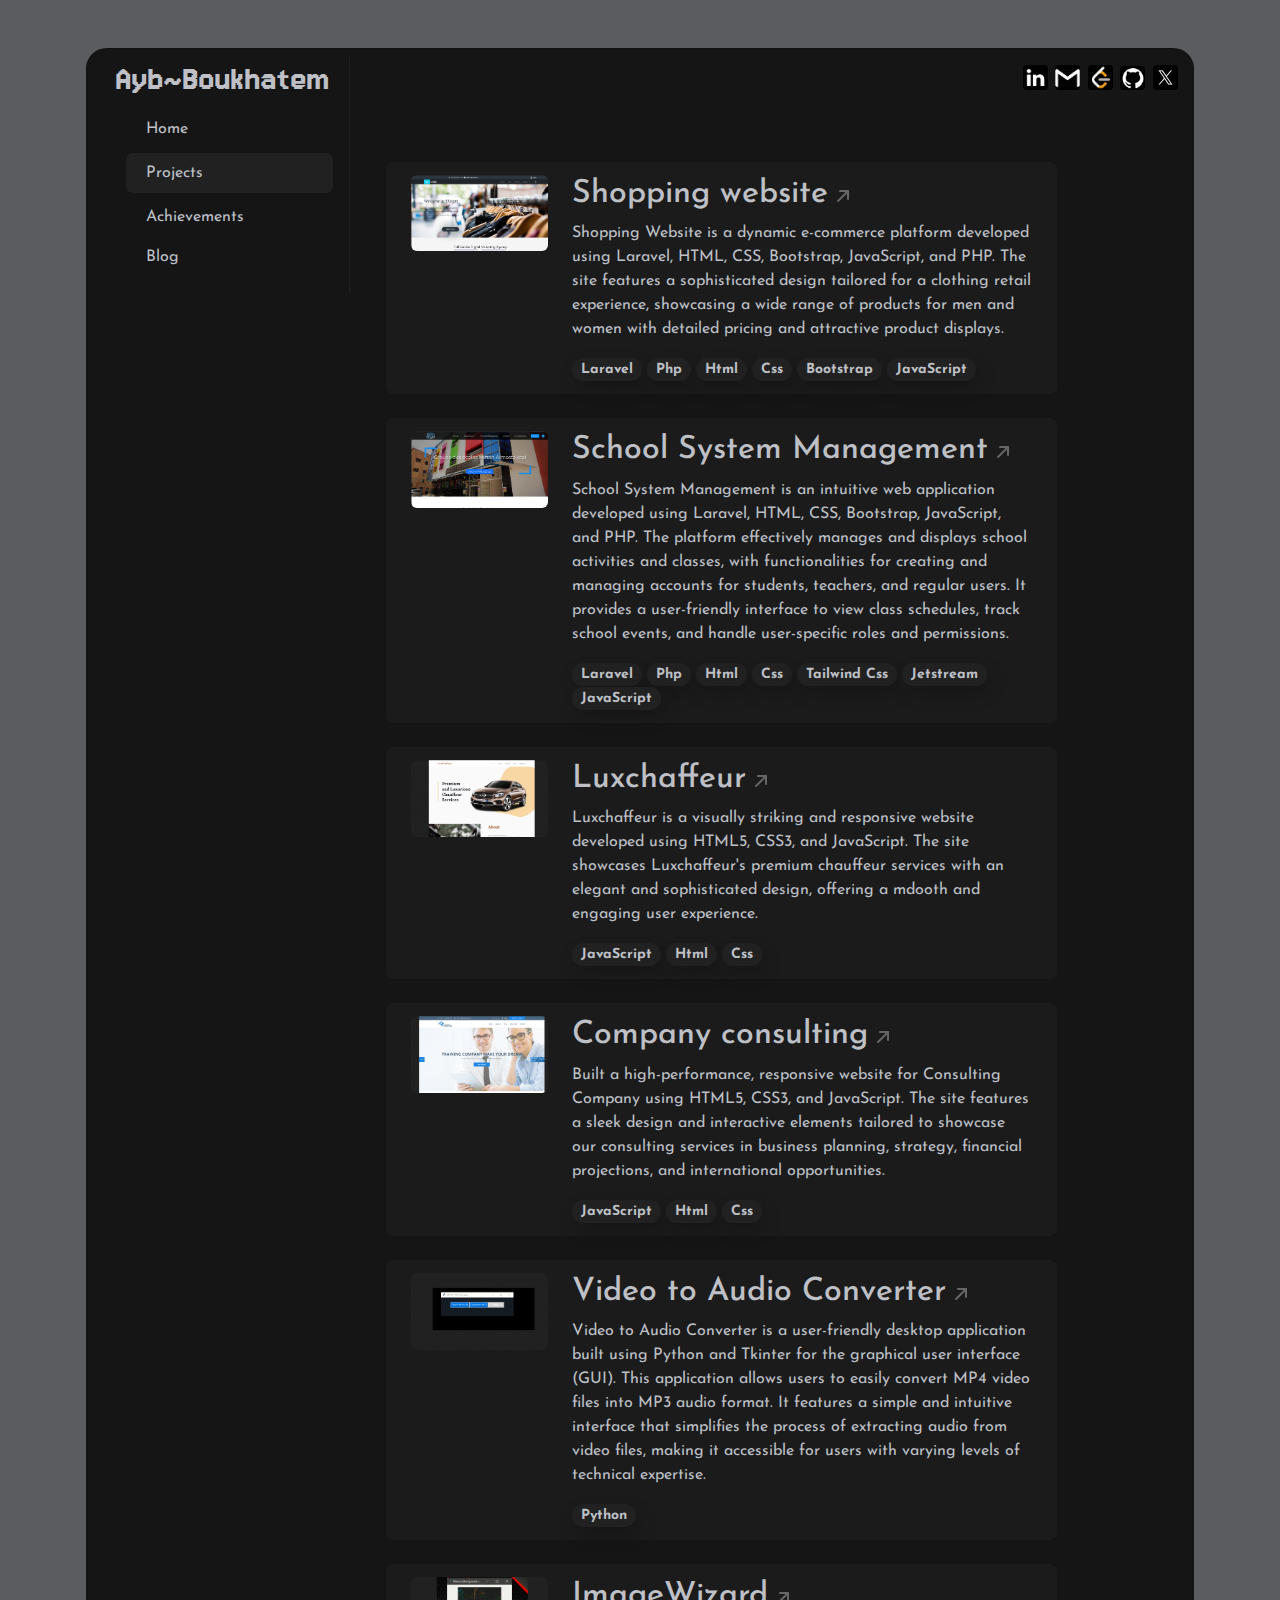
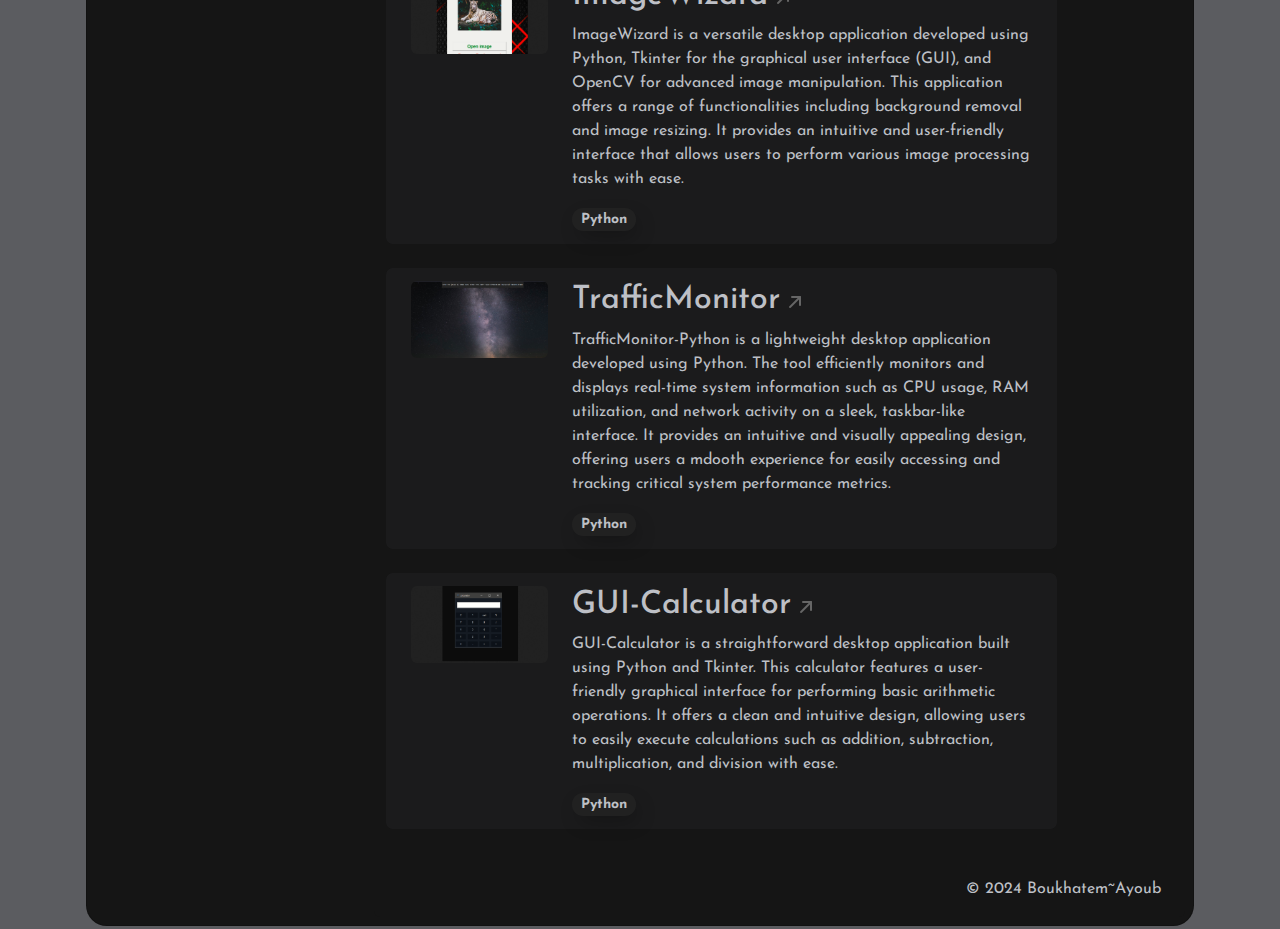
==== pages/projects.html @ d72f3142 "Add files via upload" ====
<!DOCTYPE html>
<html lang="en">

<head>
    <meta charset="UTF-8">
    <meta name="viewport" content="width=device-width, initial-scale=1.0">

    <!-- Title of the website -->
    <title>Boukhatem Ayoub ~ Full Stack Developer </title>

    <!-- CSS styles -->
    <link rel="stylesheet" href="../css/style.css">
    <link rel="stylesheet" href="../css/projects.css">

    <!-- Bootstrap links -->
    <link href="https://cdn.jsdelivr.net/npm/bootstrap@5.3.3/dist/css/bootstrap.min.css" rel="stylesheet"
        integrity="sha384-QWTKZyjpPEjISv5WaRU9OFeRpok6YctnYmDr5pNlyT2bRjXh0JMhjY6hW+ALEwIH" crossorigin="anonymous">

    <!-- Logo of the website -->
    <link rel="shortcut icon" href="../images/logo3.png" type="image/x-icon">
</head>

<body>
    <!-- HTML structure -->
    <section class="container position-relative mt-5">

        <div class="card mainCard p-2 ">
            <div class="row ">
                <div class="col-md-3 mb-3 mb-md-0">
                    <!-- Start navigation area -->
                    <div class="card m-0 firstCard">
                        <div class="card-header text-center p-0 border-0 bg-transparent">
                            <h1 class="card-title">Ayb~Boukhatem</h1>
                        </div>
                        <div class="card-body pt-0">
                            <ul class="navbar-nav pl-5">
                                <li class="nav-item">
                                    <a class="nav-link" href="../index.html">Home</a>
                                </li>
                                <li class="nav-item active my-1">
                                    <a class="nav-link " href="#">Projects</a>
                                </li>

                                <li class="nav-item">
                                    <a class="nav-link" href="./achievement .html">Achievements</a>
                                </li>
                                <li class="nav-item">
                                    <a class="nav-link" href="./blog.html">Blog</a>
                                </li>
                            </ul>
                        </div>
                    </div>
                    <!-- End navigation area -->
                </div>
                <div class="col-md-9">
                    <div class="card h-100 p-2 notbordred">
                        <div class="card-header bg-transparent text-end border-0 position-relative p-0">
                            <!-- start contact area  -->
                            <div class="wrapper">
                                <a href="https://ma.linkedin.com/in/ayoub-boukhatem-23423b239" class="span-tooltip"
                                    target="_blank">
                                    <img class="AllImg" src="../images/icons/linkedin.jpeg" alt="linkedin">
                                    <span>LinkedIn</span>
                                </a>

                                <a href="mailto:ayb.boukhatem@gmail.com" class="span-tooltip" target="_blank">
                                    <img class="AllImg" src="../images/icons/gmail.jpeg" alt="Gmail">
                                    <span>Gmail</span>
                                </a>

                                <a href="https://leetcode.com/u/boukhatemAyoub" class="span-tooltip" target="_blank">
                                    <img class="AllImg " src="../images/icons/LeetCode.jpeg" alt="linkedin">
                                    <span>LeetCode</span>
                                </a>

                                <a href="https://github.com/BoukhaAyo" class="span-tooltip " target="_blank">
                                    <img class="AllImg" src="../images/icons/2.png" alt="github">
                                    <span>Github</span>
                                </a>

                                <a href="https://twitter.com/@AybBoukhat42750" class="span-tooltip" target="_blank">
                                    <img class="AllImg" src="../images/icons/X.jpeg" alt="linkedin">
                                    <span>Twitter </span>
                                </a>

                            </div>
                            <!-- End the contact area   -->
                        </div>
                        <!-- my projects -->
                        <div class="card-body mt-4">
                            <!-- todo Project 1 -->
                            <div class="row mt-4 projects">
                                <div class="col-md-3">
                                    <img src="../images/projects/project1/home1.png" class="d-block w-100 rounded"
                                        alt="...">
                                </div>
                                <div class="col-md-9">
                                    <h2>
                                        <a href="https://github.com/BoukhaAyo/My-Project-Overview" target="_blank"
                                            class="text-decoration-none project-link">Shopping website
                                            <img class="arrow-up-right" src="../images/icons/arrow-right.png"
                                                alt="links image"></a>
                                    </h2>
                                    <p>Shopping Website is a dynamic e-commerce platform developed using Laravel, HTML,
                                        CSS, Bootstrap, JavaScript, and PHP. The site features a sophisticated design
                                        tailored for a clothing retail experience, showcasing a wide range of products
                                        for men and women with detailed pricing and attractive product displays.</p>
                                    <div class="lang_programation">
                                        <button type="button" class="lang_prog">Laravel</button>
                                        <button type="button" class="lang_prog">Php</button>
                                        <button type="button" class="lang_prog">Html</button>
                                        <button type="button" class="lang_prog">Css</button>
                                        <button type="button" class="lang_prog">Bootstrap</button>
                                        <button type="button" class="lang_prog">JavaScript</button>
                                    </div>
                                </div>
                            </div>
                            <!-- todo Project 2 -->
                            <div class="row mt-4 projects">
                                <div class="col-md-3">
                                    <img src="../images/projects/project2/homeP2.png" class="d-block w-100 rounded"
                                        alt="...">
                                </div>
                                <div class="col-md-9">
                                    <h2>
                                        <a href="https://github.com/BoukhaAyo/My-Project-Overview" target="_blank"
                                            class="text-decoration-none project-link">School System Management
                                            <img class="arrow-up-right" src="../images/icons/arrow-right.png"
                                                alt="links image"></a>
                                    </h2>
                                    <p>School System Management is an intuitive web application developed using Laravel,
                                        HTML, CSS, Bootstrap, JavaScript, and PHP. The platform effectively manages and
                                        displays school activities and classes, with functionalities for creating and
                                        managing accounts for students, teachers, and regular users. It provides a
                                        user-friendly interface to view class schedules, track school events, and handle
                                        user-specific roles and permissions.</p>
                                    <div class="lang_programation">
                                        <button type="button" class="lang_prog">Laravel</button>
                                        <button type="button" class="lang_prog">Php</button>
                                        <button type="button" class="lang_prog">Html</button>
                                        <button type="button" class="lang_prog">Css</button>
                                        <button type="button" class="lang_prog">Tailwind Css</button>
                                        <button type="button" class="lang_prog">Jetstream</button>
                                        <button type="button" class="lang_prog">JavaScript</button>
                                    </div>
                                </div>
                            </div>
                            <!-- todo Project 3 -->
                            <div class="row mt-4 projects">
                                <div class="col-md-3">
                                    <img src="../images/projects/project7/lux.png" class="d-block w-100 rounded"
                                        alt="...">
                                </div>
                                <div class="col-md-9">
                                    <h2>
                                        <a href="https://github.com/BoukhaAyo/Luxchaffeur" target="_blank"
                                            class="text-decoration-none project-link">Luxchaffeur
                                            <img class="arrow-up-right" src="../images/icons/arrow-right.png"
                                                alt="links image"></a>
                                    </h2>
                                    <p>Luxchaffeur is a visually striking and responsive website developed using HTML5,
                                        CSS3, and JavaScript. The site showcases Luxchaffeur's premium chauffeur
                                        services with an elegant and sophisticated design, offering a mdooth and
                                        engaging user experience.</p>
                                    <div class="lang_programation">
                                        <button type="button" class="lang_prog">JavaScript</button>
                                        <button type="button" class="lang_prog">Html</button>
                                        <button type="button" class="lang_prog">Css</button>
                                    </div>
                                </div>
                            </div>
                            <!-- todo Project 4 -->
                            <div class="row mt-4 projects">
                                <div class="col-md-3">
                                    <img src="../images/projects/project8/homep8.png" class="d-block w-100 rounded"
                                        alt="...">
                                </div>
                                <div class="col-md-9">
                                    <h2>
                                        <a href="https://github.com/BoukhaAyo/CONSULTING_COMPANY" target="_blank"
                                            class="text-decoration-none project-link">Company consulting
                                            <img class="arrow-up-right" src="../images/icons/arrow-right.png"
                                                alt="links image"></a>
                                    </h2>
                                    <p>Built a high-performance, responsive website for Consulting Company using HTML5,
                                        CSS3, and JavaScript. The site features a sleek design and interactive elements
                                        tailored to showcase our consulting services in business planning, strategy,
                                        financial projections, and international opportunities.</p>
                                    <div class="lang_programation">
                                        <button type="button" class="lang_prog">JavaScript</button>
                                        <button type="button" class="lang_prog">Html</button>
                                        <button type="button" class="lang_prog">Css</button>
                                    </div>
                                </div>
                            </div>
                            <!-- todo Project 5 -->
                            <div class="row mt-4 projects">
                                <div class="col-md-3">
                                    <img src="../images/projects/project3/mp4App.PNG" class="d-block w-100 rounded"
                                        alt="...">
                                </div>
                                <div class="col-md-9">
                                    <h2>
                                        <a href="https://github.com/BoukhaAyo/Convert-Mp4-to-Mp3" target="_blank"
                                            class="text-decoration-none project-link">Video to Audio Converter
                                            <img class="arrow-up-right" src="../images/icons/arrow-right.png"
                                                alt="links image"></a>
                                    </h2>
                                    <p>Video to Audio Converter is a user-friendly desktop application built using
                                        Python and Tkinter for the graphical user interface (GUI). This application
                                        allows users to easily convert MP4 video files into MP3 audio format. It
                                        features a simple and intuitive interface that simplifies the process of
                                        extracting audio from video files, making it accessible for users with varying
                                        levels of technical expertise.</p>
                                    <div class="lang_programation">
                                        <button type="button" class="lang_prog">Python</button>
                                    </div>
                                </div>
                            </div>
                            <!-- todo Project 6 -->
                            <div class="row mt-4 projects">
                                <div class="col-md-3">
                                    <img src="../images/projects/project4/imgBackRemove.png"
                                        class="d-block w-100 rounded" alt="...">
                                </div>
                                <div class="col-md-9">
                                    <h2>
                                        <a href="https://github.com/BoukhaAyo/Deal_With_Image" target="_blank"
                                            class="text-decoration-none project-link">ImageWizard
                                            <img class="arrow-up-right" src="../images/icons/arrow-right.png"
                                                alt="links image"></a>
                                    </h2>
                                    <p>ImageWizard is a versatile desktop application developed using Python, Tkinter
                                        for the graphical user interface (GUI), and OpenCV for advanced image
                                        manipulation. This application offers a range of functionalities including
                                        background removal and image resizing. It provides an intuitive and
                                        user-friendly interface that allows users to perform various image processing
                                        tasks with ease.</p>
                                    <div class="lang_programation">
                                        <button type="button" class="lang_prog">Python</button>
                                    </div>
                                </div>
                            </div>
                            <!-- todo Project 7 -->
                            <div class="row mt-4 projects">
                                <div class="col-md-3">
                                    <img src="../images/projects/project5/trafficMonitor.png"
                                        class="d-block w-100 rounded" alt="...">
                                </div>
                                <div class="col-md-9">
                                    <h2>
                                        <a href="https://github.com/BoukhaAyo/Deal_With_Image" target="_blank"
                                            class="text-decoration-none project-link">TrafficMonitor
                                            <img class="arrow-up-right" src="../images/icons/arrow-right.png"
                                                alt="links image"></a>
                                    </h2>
                                    <p>TrafficMonitor-Python is a lightweight desktop application developed using
                                        Python. The tool efficiently monitors and displays real-time system information
                                        such as CPU usage, RAM utilization, and network activity on a sleek,
                                        taskbar-like interface. It provides an intuitive and visually appealing design,
                                        offering users a mdooth experience for easily accessing and tracking critical
                                        system performance metrics.</p>
                                    <div class="lang_programation">
                                        <button type="button" class="lang_prog">Python</button>
                                    </div>
                                </div>
                            </div>
                            <!-- Project 8 -->
                            <div class="row mt-4 projects">
                                <div class="col-md-3">
                                    <img src="../images/projects/project6/calculator.png" class="d-block w-100 rounded"
                                        alt="...">
                                </div>
                                <div class="col-md-9">
                                    <h2>
                                        <a href="https://github.com/BoukhaAyo/Deal_With_Image" target="_blank"
                                            class="text-decoration-none project-link">GUI-Calculator
                                            <img class="arrow-up-right" src="../images/icons/arrow-right.png"
                                                alt="links image"></a>
                                    </h2>
                                    <p>GUI-Calculator is a straightforward desktop application built using Python and
                                        Tkinter. This calculator features a user-friendly graphical interface for
                                        performing basic arithmetic operations. It offers a clean and intuitive design,
                                        allowing users to easily execute calculations such as addition, subtraction,
                                        multiplication, and division with ease.</p>
                                    <div class="lang_programation">
                                        <button type="button" class="lang_prog">Python</button>
                                    </div>
                                </div>
                            </div>

                        </div>
                        <div class="card-footer text-end mt-4 border-0 bg-transparent">
                            © 2024 Boukhatem~Ayoub
                        </div>
                    </div>

                </div>
            </div>
        </div>
    </section>


    <script src="https://cdn.jsdelivr.net/npm/bootstrap@5.3.3/dist/js/bootstrap.bundle.min.js"
        integrity="sha384-YvpcrYf0tY3lHB60NNkmXc5s9fDVZLESaAA55NDzOxhy9GkcIdslK1eN7N6jIeHz" crossorigin="anonymous">
        </script>
    <script src="./js/main.js"></script>
</body>

</html>
---- css/style.css ----
@import url("https://fonts.googleapis.com/css2?family=Mr+Bedfort&display=swap");
@import url('https://fonts.googleapis.com/css2?family=Josefin+Sans:ital,wght@0,100..700;1,100..700&display=swap');

@import url('https://fonts.googleapis.com/css2?family=Jersey+15&display=swap');

:root {
  --bg-color: #5b5c60;
}

* {
  padding: 0;
  margin: 0;
  box-sizing: border-box;
  font-family: "Josefin Sans";
  color: #bec0c6 !important;
}

body {
  background-color: var(--bg-color) !important;
}

.navbar-nav .active {
  background-color: #212121;
  padding: 0px 20px;
  border-radius: 7px;
  overflow: visible !important;
}

.roundedImg {
  border-radius: 5px;
}

.githubImg {
  width: 30px;
}

.AllImg {
  width: 25px;
  border-radius: 4px;
}

.firstCard {
  border-style: solid !important;
  border-width: 0 1px 0 0 !important;
  border-color: #212121 !important;
  border-radius: 0 !important;
}

.card {
  background-color: #151515 !important;
}

.notbordred {
  border: none !important;

}

.card-body h3 {
  text-align: center;
  padding-bottom: 8px;
}

.logo {
  width: 40px;
}

.navbar-nav {
  padding: 0 0 0 15px !important;
}

.card-text {
  font-weight: 400;
  font-size: 20px;
}

.firstCard .nav-item {
  transition: 0.3s linear;
  padding: 0px 20px !important;
}

.firstCard .nav-item:hover {
  background-color: #212121;
  padding: 0px 20px;
  border-radius: 7px;
  overflow: visible !important;
}

.imgWidth {
  width: 23px;
}

.wrapper {
  font-family: monospace;
}

.wrapper a {
  display: inline-flex;
  width: 23px;
  justify-content: center;
  align-items: center;
  position: relative;
}

.span-tooltip>img {
  display: flex;
  justify-content: center;
  align-items: center;
}

.span-tooltip>span {
  position: absolute;
  width: fit-content;
  font-size: small;
  font-weight: 600;
  background-color: inherit;
  padding: 3px 10px;
  border-radius: 4px;
  bottom: 100%;
  visibility: hidden;
  opacity: 0;
  transition: all 0.2s ease;
}

.span-tooltip>img:hover+span {
  visibility: visible;
  opacity: 1;
  bottom: calc(100% + 6px);
}

.githubW {
  width: 71% !important;
}

.wrapper a span {
  background-color: #222;
}

/* Main cards */
.mainCard {
  margin: 4px !important;
  border-radius: 1.3rem !important;
  background-color: #151515 !important;
}

/* ! Start animating welcome word */

.welcome {
  font-style: oblique;
  letter-spacing: 8px;
}

svg {
  font-family: "Montserrat", sans-serif;
  width: 100%;
  height: 100%;
}

svg text {
  animation: stroke 4s 1;
  stroke-width: 2;
  stroke: #5B5C60;
  fill: #151515;
  font-size: 153px;
}

@keyframes stroke {
  0% {
    fill: rgba(91, 92, 96, 0);
    stroke: rgba(91, 92, 96, 1);
    stroke-dashoffset: 25%;
    stroke-dasharray: 0 50%;
    stroke-width: 2;
  }

  70% {
    fill: rgba(91, 92, 96, 0);
    stroke: rgba(91, 92, 96, 1);
  }

  80% {
    fill: rgba(91, 92, 96, 0);
    stroke: rgba(91, 92, 96, 1);
    stroke-width: 3;
  }

  100% {
    fill: rgba(91, 92, 96, 1);
    stroke: rgba(91, 92, 96, 0);
    stroke-dashoffset: -25%;
    stroke-dasharray: 50% 0;
    stroke-width: 0;
  }
}

/* ! end the animation code */

.card-title {
  font-family: "Jersey 15", sans-serif;
  font-size: 37px;
}
---- css/projects.css ----
/* start design the cards content the images ... of the projects */
:root {
	--main-back-color: #7f828c12;
}

.projects {
	background: #5b5c601a;
	width: 88%;
	border-radius: 7px;
	padding: 13px;
}

/* start design programming lang btn */
.lang_prog {
	padding: 1px 9px;
	border: unset;
	border-radius: 11px;
	color: #e8e8e8;
	z-index: 1;
	background: #212121;
	position: relative;
	font-weight: 1000;
	font-size: 14px;
	-webkit-box-shadow: 4px 8px 19px -3px rgba(0, 0, 0, 0.27);
	box-shadow: 4px 8px 19px -3px rgba(0, 0, 0, 0.27);
	transition: all 250ms;
	overflow: hidden;
}

.lang_prog::before {
	content: "";
	position: absolute;
	top: 0;
	left: 0;
	height: 100%;
	width: 0;
	background-color: #e8e8e8;
	z-index: -1;
	-webkit-box-shadow: 4px 8px 19px -3px rgba(0, 0, 0, 0.27);
	box-shadow: 4px 8px 19px -3px rgba(0, 0, 0, 0.27);
	transition: all 0.4s;
}

.lang_prog:hover {
	color: #5b5c60 !important;
}

.lang_prog:hover::before {
	width: 100%;
}

/* End the btn animation */

/* start animate the link and title inside the box of projects */

.project-link {
	position: relative;
}

.project-link::after {
	content: "";
	position: absolute;
	left: 0;
	bottom: -1px;
	height: 2px;
	background-color: #5b5c60;
	transition: width 0.3s;
}

.project-link:hover::after {
	width: 100%;
}

.arrow-up-right {
	vertical-align: middle;
	margin-left: -7px;
	transition: transform 0.3s;
}

.project-link:hover .arrow-up-right {
	transform: translateX(5px) rotate(45deg);
}

/*  End the animation*/
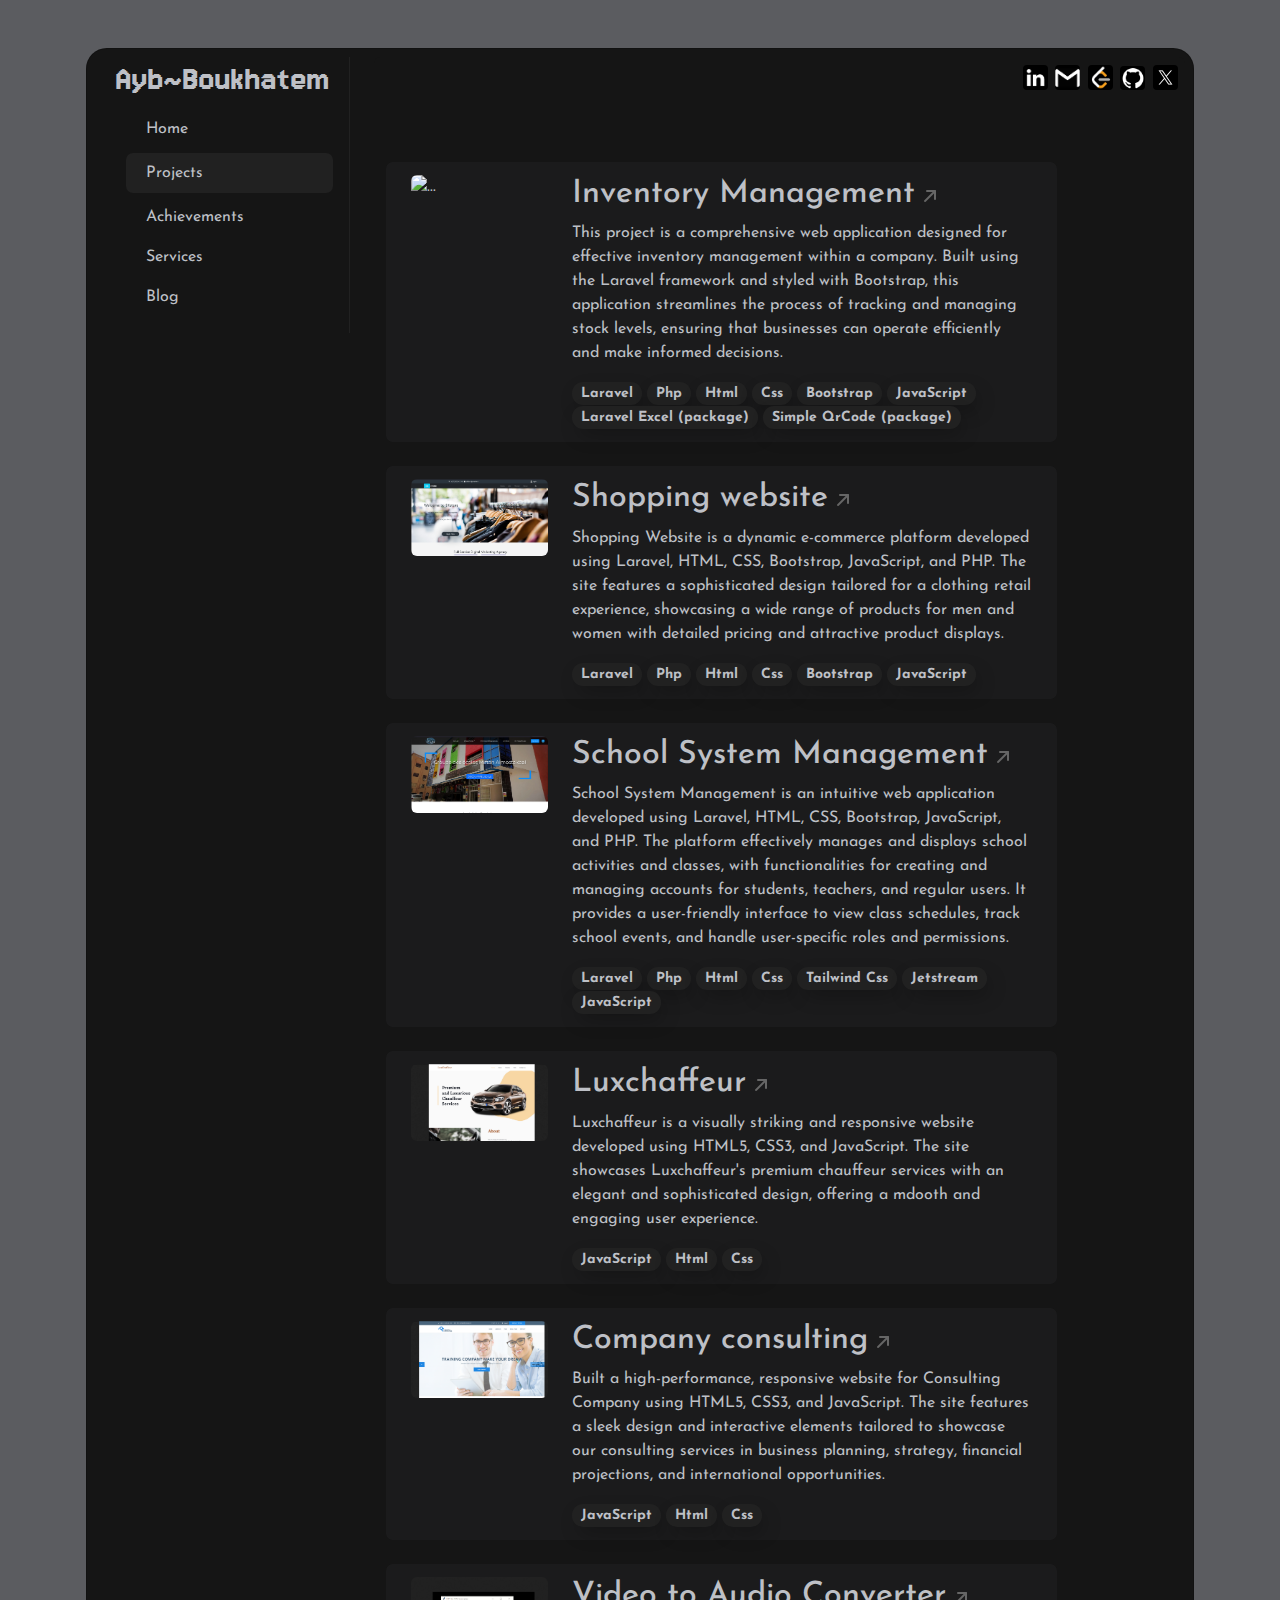
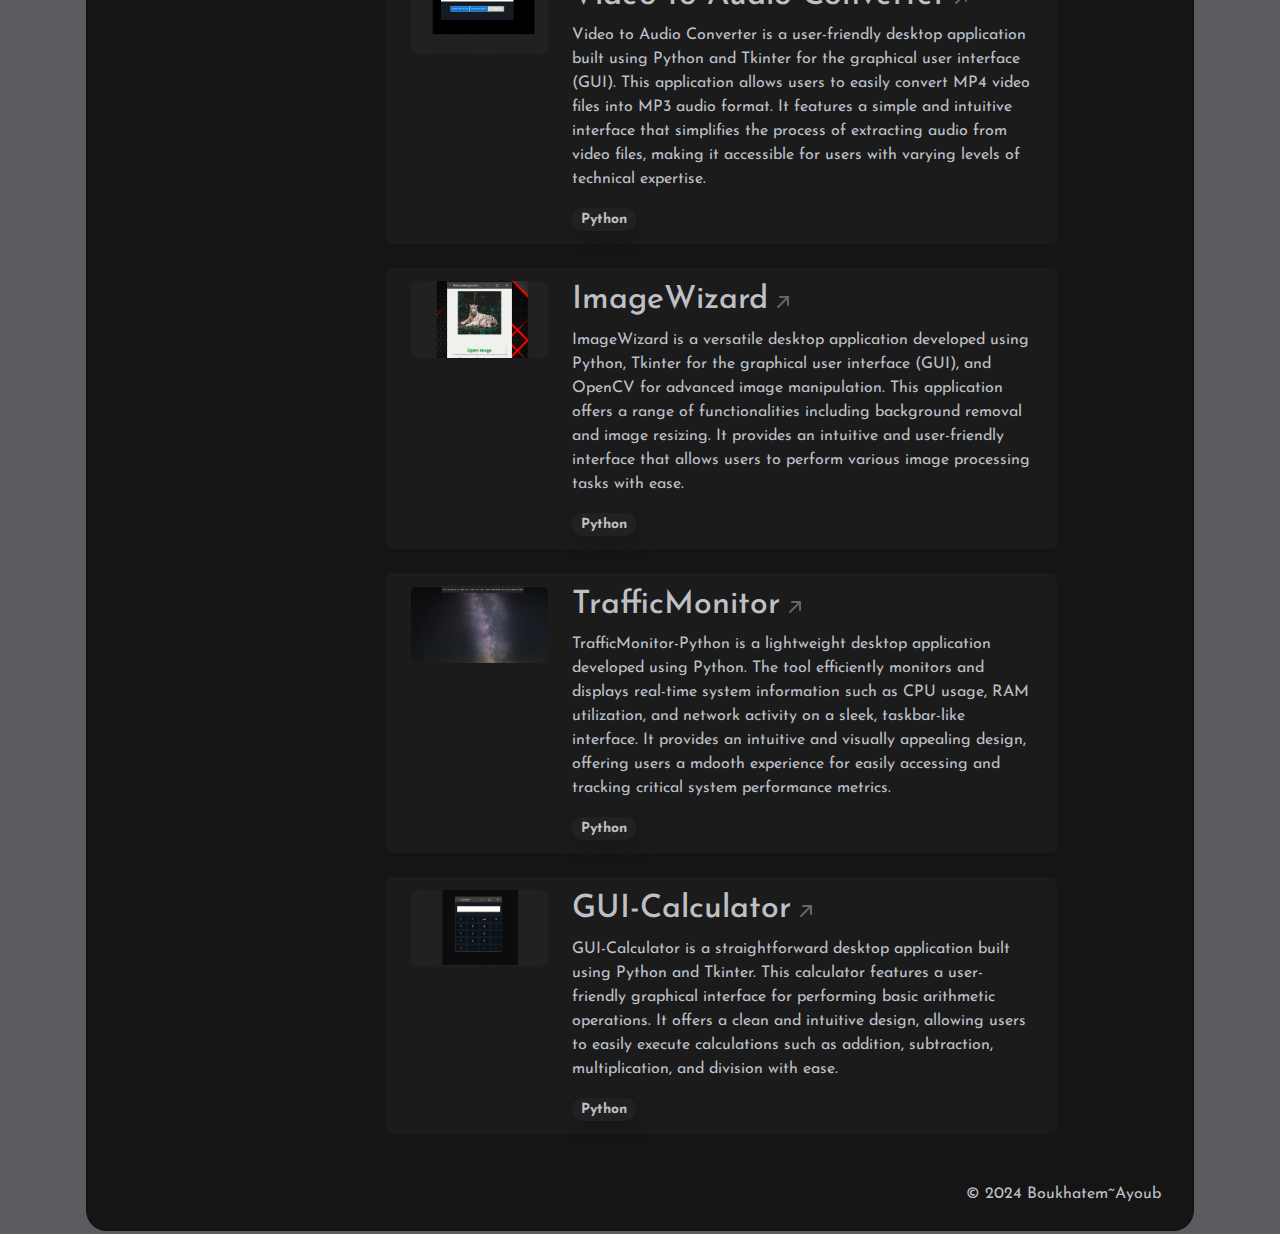
==== commit 0a7a59e5: "add services file ..." ====
--- a/pages/projects.html
+++ b/pages/projects.html
@@ -40,9 +40,12 @@
                                 <li class="nav-item active my-1">
                                     <a class="nav-link " href="#">Projects</a>
                                 </li>
-
                                 <li class="nav-item">
-                                    <a class="nav-link" href="./achievement .html">Achievements</a>
+                                    <a class="nav-link" href="./achievement.html">Achievements</a>
+                                </li>
+                                </li>
+                                <li class="nav-item">
+                                    <a class="nav-link" href="./services.html">Services</a>
                                 </li>
                                 <li class="nav-item">
                                     <a class="nav-link" href="./blog.html">Blog</a>
@@ -88,7 +91,37 @@
                         </div>
                         <!-- my projects -->
                         <div class="card-body mt-4">
-                            <!-- todo Project 1 -->
+                            <!-- todo Project 1.0 -->
+                            <div class="row mt-4 projects">
+                                <div class="col-md-3">
+                                    <img src="../images/projects/project9/invenatire.png" class="d-block w-100 rounded"
+                                        alt="...">
+                                </div>
+                                <div class="col-md-9">
+                                    <h2>
+                                        <a href="https://github.com/BoukhaAyo/My-Project-Overview" target="_blank"
+                                            class="text-decoration-none project-link">Inventory Management
+                                            <img class="arrow-up-right" src="../images/icons/arrow-right.png"
+                                                alt="links image"></a>
+                                    </h2>
+                                    <p>This project is a comprehensive web application designed for effective inventory
+                                        management within a company. Built using the Laravel framework and styled with
+                                        Bootstrap, this application streamlines the process of tracking and managing
+                                        stock levels, ensuring that businesses can operate efficiently and make informed
+                                        decisions.</p>
+                                    <div class="lang_programation">
+                                        <button type="button" class="lang_prog">Laravel</button>
+                                        <button type="button" class="lang_prog">Php</button>
+                                        <button type="button" class="lang_prog">Html</button>
+                                        <button type="button" class="lang_prog">Css</button>
+                                        <button type="button" class="lang_prog">Bootstrap</button>
+                                        <button type="button" class="lang_prog">JavaScript</button>
+                                        <button type="button" class="lang_prog">Laravel Excel (package)</button>
+                                        <button type="button" class="lang_prog">Simple QrCode (package)</button>
+                                    </div>
+                                </div>
+                            </div>
+                            <!-- todo Project 1.1 -->
                             <div class="row mt-4 projects">
                                 <div class="col-md-3">
                                     <img src="../images/projects/project1/home1.png" class="d-block w-100 rounded"
--- a/css/style.css
+++ b/css/style.css
@@ -17,6 +17,26 @@
 
 body {
   background-color: var(--bg-color) !important;
+}
+
+
+/* Styles for mobile devices */
+@media (max-width: 767px) {
+
+  .navbar-nav,
+  .wrapper {
+    text-align: center !important;
+    padding: 0px;
+  }
+
+  .welcome {
+    font-size: 70px;
+  }
+
+  .card-body .card-text {
+    font-size: 17px;
+    text-align: center;
+  }
 }
 
 .navbar-nav .active {
--- a/css/projects.css
+++ b/css/projects.css
@@ -1,6 +1,32 @@
 /* start design the cards content the images ... of the projects */
 :root {
 	--main-back-color: #7f828c12;
+}
+
+/* Styles for mobile devices */
+@media (max-width: 767px) {
+
+	.mainCard .card-body {
+		display: flex;
+		flex-direction: column;
+		justify-content: center;
+		align-items: center;
+	}
+
+	.navbar-nav,
+	.wrapper,
+	.projects {
+		text-align: center !important;
+		padding: 0px;
+	}
+
+	.projects img {
+		margin-bottom: 11px;
+	}
+
+	.firstCard .nav-item {
+		padding: 0px 120px !important;
+	}
 }
 
 .projects {
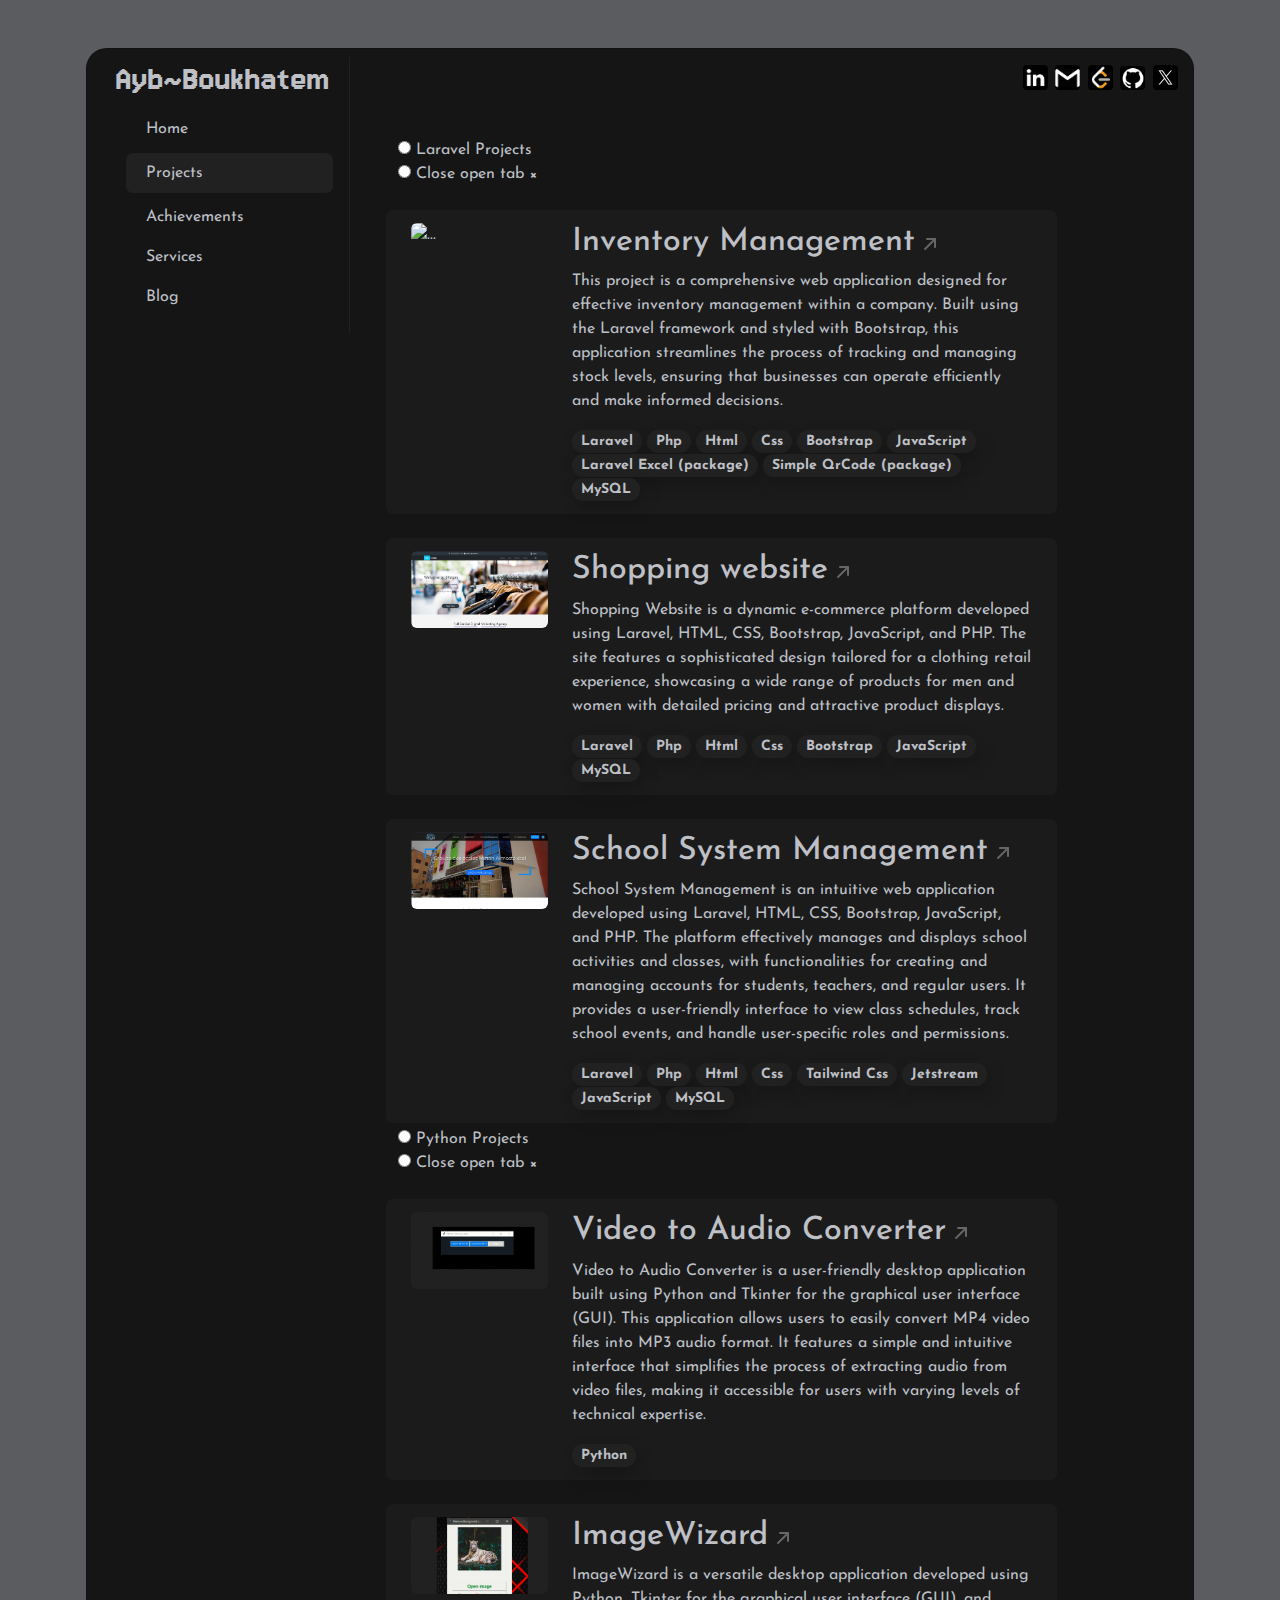
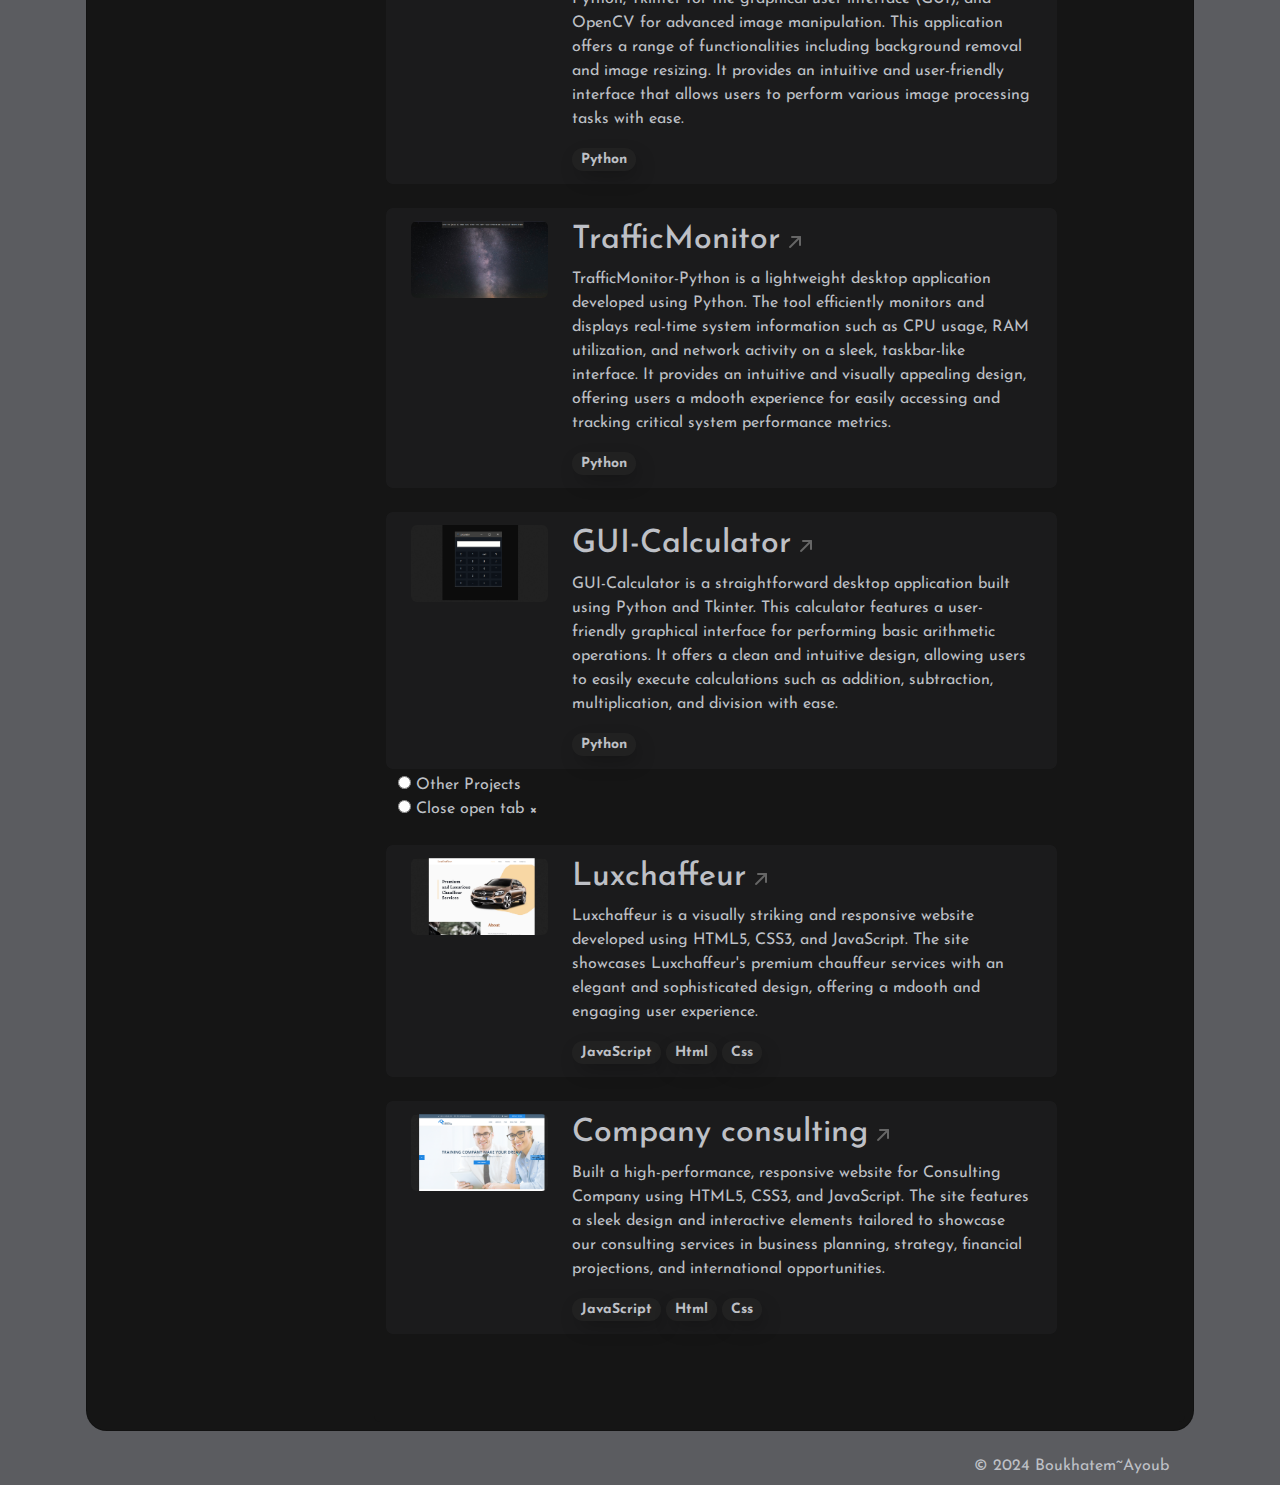
==== commit 0a7148c5: "change the title of a sections on project page" ====
--- a/pages/projects.html
+++ b/pages/projects.html
@@ -57,8 +57,8 @@
                 </div>
                 <div class="col-md-9">
                     <div class="card h-100 p-2 notbordred">
+                        <!-- start contact area  -->
                         <div class="card-header bg-transparent text-end border-0 position-relative p-0">
-                            <!-- start contact area  -->
                             <div class="wrapper">
                                 <a href="https://ma.linkedin.com/in/ayoub-boukhatem-23423b239" class="span-tooltip"
                                     target="_blank">
@@ -87,249 +87,351 @@
                                 </a>
 
                             </div>
-                            <!-- End the contact area   -->
                         </div>
-                        <!-- my projects -->
+                        <!-- End the contact area   -->
                         <div class="card-body mt-4">
-                            <!-- todo Project 1.0 -->
-                            <div class="row mt-4 projects">
-                                <div class="col-md-3">
-                                    <img src="../images/projects/project9/invenatire.png" class="d-block w-100 rounded"
-                                        alt="...">
+                            <!-- my projects -->
+                            <section class="accordion accordion--radio">
+                                <div class="tab">
+                                    <input type="radio" name="accordion-2" id="rd1">
+                                    <label for="rd1" class="tab__label">Laravel Projects</label>
+                                    <div class="tab">
+                                        <input type="radio" name="accordion-2" id="rd4">
+                                        <label for="rd4" class="tab__close">Close open tab &times;</label>
+                                    </div>
+                                    <div class="tab__content">
+                                        <!-- todo Project 1.0 -->
+                                        <div class="row mt-4 projects">
+                                            <div class="col-md-3">
+                                                <img src="../images/projects/project9/invenatire.png"
+                                                    class="d-block w-100 rounded" alt="...">
+                                            </div>
+                                            <div class="col-md-9">
+                                                <h2>
+                                                    <a href="https://github.com/BoukhaAyo/My-Project-Overview"
+                                                        target="_blank"
+                                                        class="text-decoration-none project-link">Inventory Management
+                                                        <img class="arrow-up-right"
+                                                            src="../images/icons/arrow-right.png" alt="links image"></a>
+                                                </h2>
+                                                <p>This project is a comprehensive web application designed for
+                                                    effective
+                                                    inventory
+                                                    management within a company. Built using the Laravel framework and
+                                                    styled
+                                                    with
+                                                    Bootstrap, this application streamlines the process of tracking and
+                                                    managing
+                                                    stock levels, ensuring that businesses can operate efficiently and
+                                                    make
+                                                    informed
+                                                    decisions.</p>
+                                                <div class="lang_programation">
+                                                    <button type="button" class="lang_prog">Laravel</button>
+                                                    <button type="button" class="lang_prog">Php</button>
+                                                    <button type="button" class="lang_prog">Html</button>
+                                                    <button type="button" class="lang_prog">Css</button>
+                                                    <button type="button" class="lang_prog">Bootstrap</button>
+                                                    <button type="button" class="lang_prog">JavaScript</button>
+                                                    <button type="button" class="lang_prog">Laravel Excel
+                                                        (package)</button>
+                                                    <button type="button" class="lang_prog">Simple QrCode
+                                                        (package)</button>
+                                                    <button type="button" class="lang_prog">MySQL</button>
+                                                </div>
+                                            </div>
+                                        </div>
+                                        <!-- todo Project 1.1 -->
+                                        <div class="row mt-4 projects">
+                                            <div class="col-md-3">
+                                                <img src="../images/projects/project1/home1.png"
+                                                    class="d-block w-100 rounded" alt="...">
+                                            </div>
+                                            <div class="col-md-9">
+                                                <h2>
+                                                    <a href="https://github.com/BoukhaAyo/My-Project-Overview"
+                                                        target="_blank"
+                                                        class="text-decoration-none project-link">Shopping website
+                                                        <img class="arrow-up-right"
+                                                            src="../images/icons/arrow-right.png" alt="links image"></a>
+                                                </h2>
+                                                <p>Shopping Website is a dynamic e-commerce platform developed using
+                                                    Laravel,
+                                                    HTML,
+                                                    CSS, Bootstrap, JavaScript, and PHP. The site features a
+                                                    sophisticated
+                                                    design
+                                                    tailored for a clothing retail experience, showcasing a wide range
+                                                    of
+                                                    products
+                                                    for men and women with detailed pricing and attractive product
+                                                    displays.</p>
+                                                <div class="lang_programation">
+                                                    <button type="button" class="lang_prog">Laravel</button>
+                                                    <button type="button" class="lang_prog">Php</button>
+                                                    <button type="button" class="lang_prog">Html</button>
+                                                    <button type="button" class="lang_prog">Css</button>
+                                                    <button type="button" class="lang_prog">Bootstrap</button>
+                                                    <button type="button" class="lang_prog">JavaScript</button>
+                                                    <button type="button" class="lang_prog">MySQL</button>
+                                                </div>
+                                            </div>
+                                        </div>
+                                        <!-- todo Project 2 -->
+                                        <div class="row mt-4 projects">
+                                            <div class="col-md-3">
+                                                <img src="../images/projects/project2/homeP2.png"
+                                                    class="d-block w-100 rounded" alt="...">
+                                            </div>
+                                            <div class="col-md-9">
+                                                <h2>
+                                                    <a href="https://github.com/BoukhaAyo/My-Project-Overview"
+                                                        target="_blank" class="text-decoration-none project-link">School
+                                                        System Management
+                                                        <img class="arrow-up-right"
+                                                            src="../images/icons/arrow-right.png" alt="links image"></a>
+                                                </h2>
+                                                <p>School System Management is an intuitive web application developed
+                                                    using
+                                                    Laravel,
+                                                    HTML, CSS, Bootstrap, JavaScript, and PHP. The platform effectively
+                                                    manages
+                                                    and
+                                                    displays school activities and classes, with functionalities for
+                                                    creating
+                                                    and
+                                                    managing accounts for students, teachers, and regular users. It
+                                                    provides a
+                                                    user-friendly interface to view class schedules, track school
+                                                    events, and
+                                                    handle
+                                                    user-specific roles and permissions.</p>
+                                                <div class="lang_programation">
+                                                    <button type="button" class="lang_prog">Laravel</button>
+                                                    <button type="button" class="lang_prog">Php</button>
+                                                    <button type="button" class="lang_prog">Html</button>
+                                                    <button type="button" class="lang_prog">Css</button>
+                                                    <button type="button" class="lang_prog">Tailwind Css</button>
+                                                    <button type="button" class="lang_prog">Jetstream</button>
+                                                    <button type="button" class="lang_prog">JavaScript</button>
+                                                    <button type="button" class="lang_prog">MySQL</button>
+                                                </div>
+                                            </div>
+                                        </div>
+                                    </div>
                                 </div>
-                                <div class="col-md-9">
-                                    <h2>
-                                        <a href="https://github.com/BoukhaAyo/My-Project-Overview" target="_blank"
-                                            class="text-decoration-none project-link">Inventory Management
-                                            <img class="arrow-up-right" src="../images/icons/arrow-right.png"
-                                                alt="links image"></a>
-                                    </h2>
-                                    <p>This project is a comprehensive web application designed for effective inventory
-                                        management within a company. Built using the Laravel framework and styled with
-                                        Bootstrap, this application streamlines the process of tracking and managing
-                                        stock levels, ensuring that businesses can operate efficiently and make informed
-                                        decisions.</p>
-                                    <div class="lang_programation">
-                                        <button type="button" class="lang_prog">Laravel</button>
-                                        <button type="button" class="lang_prog">Php</button>
-                                        <button type="button" class="lang_prog">Html</button>
-                                        <button type="button" class="lang_prog">Css</button>
-                                        <button type="button" class="lang_prog">Bootstrap</button>
-                                        <button type="button" class="lang_prog">JavaScript</button>
-                                        <button type="button" class="lang_prog">Laravel Excel (package)</button>
-                                        <button type="button" class="lang_prog">Simple QrCode (package)</button>
+
+                                <div class="tab my-1">
+                                    <input type="radio" name="accordion-2" id="rd2">
+                                    <label for="rd2" class="tab__label">Python Projects</label>
+                                    <div class="tab">
+                                        <input type="radio" name="accordion-2" id="rd4">
+                                        <label for="rd4" class="tab__close">Close open tab &times;</label>
+                                    </div>
+                                    <div class="tab__content">
+                                        <!-- todo Project 5 -->
+                                        <div class="row mt-4 projects">
+                                            <div class="col-md-3">
+                                                <img src="../images/projects/project3/mp4App.PNG"
+                                                    class="d-block w-100 rounded" alt="...">
+                                            </div>
+                                            <div class="col-md-9">
+                                                <h2>
+                                                    <a href="https://github.com/BoukhaAyo/Convert-Mp4-to-Mp3"
+                                                        target="_blank" class="text-decoration-none project-link">Video
+                                                        to Audio Converter
+                                                        <img class="arrow-up-right"
+                                                            src="../images/icons/arrow-right.png" alt="links image"></a>
+                                                </h2>
+                                                <p>Video to Audio Converter is a user-friendly desktop application built
+                                                    using
+                                                    Python and Tkinter for the graphical user interface (GUI). This
+                                                    application
+                                                    allows users to easily convert MP4 video files into MP3 audio
+                                                    format. It
+                                                    features a simple and intuitive interface that simplifies the
+                                                    process of
+                                                    extracting audio from video files, making it accessible for users
+                                                    with
+                                                    varying
+                                                    levels of technical expertise.</p>
+                                                <div class="lang_programation">
+                                                    <button type="button" class="lang_prog">Python</button>
+                                                </div>
+                                            </div>
+                                        </div>
+                                        <!-- todo Project 6 -->
+                                        <div class="row mt-4 projects">
+                                            <div class="col-md-3">
+                                                <img src="../images/projects/project4/imgBackRemove.png"
+                                                    class="d-block w-100 rounded" alt="...">
+                                            </div>
+                                            <div class="col-md-9">
+                                                <h2>
+                                                    <a href="https://github.com/BoukhaAyo/Deal_With_Image"
+                                                        target="_blank"
+                                                        class="text-decoration-none project-link">ImageWizard
+                                                        <img class="arrow-up-right"
+                                                            src="../images/icons/arrow-right.png" alt="links image"></a>
+                                                </h2>
+                                                <p>ImageWizard is a versatile desktop application developed using
+                                                    Python,
+                                                    Tkinter
+                                                    for the graphical user interface (GUI), and OpenCV for advanced
+                                                    image
+                                                    manipulation. This application offers a range of functionalities
+                                                    including
+                                                    background removal and image resizing. It provides an intuitive and
+                                                    user-friendly interface that allows users to perform various image
+                                                    processing
+                                                    tasks with ease.</p>
+                                                <div class="lang_programation">
+                                                    <button type="button" class="lang_prog">Python</button>
+                                                </div>
+                                            </div>
+                                        </div>
+                                        <!-- todo Project 7 -->
+                                        <div class="row mt-4 projects">
+                                            <div class="col-md-3">
+                                                <img src="../images/projects/project5/trafficMonitor.png"
+                                                    class="d-block w-100 rounded" alt="...">
+                                            </div>
+                                            <div class="col-md-9">
+                                                <h2>
+                                                    <a href="https://github.com/BoukhaAyo/Deal_With_Image"
+                                                        target="_blank"
+                                                        class="text-decoration-none project-link">TrafficMonitor
+                                                        <img class="arrow-up-right"
+                                                            src="../images/icons/arrow-right.png" alt="links image"></a>
+                                                </h2>
+                                                <p>TrafficMonitor-Python is a lightweight desktop application developed
+                                                    using
+                                                    Python. The tool efficiently monitors and displays real-time system
+                                                    information
+                                                    such as CPU usage, RAM utilization, and network activity on a sleek,
+                                                    taskbar-like interface. It provides an intuitive and visually
+                                                    appealing
+                                                    design,
+                                                    offering users a mdooth experience for easily accessing and tracking
+                                                    critical
+                                                    system performance metrics.</p>
+                                                <div class="lang_programation">
+                                                    <button type="button" class="lang_prog">Python</button>
+                                                </div>
+                                            </div>
+                                        </div>
+                                        <!-- todo Project 8 -->
+                                        <div class="row mt-4 projects">
+                                            <div class="col-md-3">
+                                                <img src="../images/projects/project6/calculator.png"
+                                                    class="d-block w-100 rounded" alt="...">
+                                            </div>
+                                            <div class="col-md-9">
+                                                <h2>
+                                                    <a href="https://github.com/BoukhaAyo/Deal_With_Image"
+                                                        target="_blank"
+                                                        class="text-decoration-none project-link">GUI-Calculator
+                                                        <img class="arrow-up-right"
+                                                            src="../images/icons/arrow-right.png" alt="links image"></a>
+                                                </h2>
+                                                <p>GUI-Calculator is a straightforward desktop application built using
+                                                    Python
+                                                    and
+                                                    Tkinter. This calculator features a user-friendly graphical
+                                                    interface for
+                                                    performing basic arithmetic operations. It offers a clean and
+                                                    intuitive
+                                                    design,
+                                                    allowing users to easily execute calculations such as addition,
+                                                    subtraction,
+                                                    multiplication, and division with ease.</p>
+                                                <div class="lang_programation">
+                                                    <button type="button" class="lang_prog">Python</button>
+                                                </div>
+                                            </div>
+                                        </div>
                                     </div>
                                 </div>
-                            </div>
-                            <!-- todo Project 1.1 -->
-                            <div class="row mt-4 projects">
-                                <div class="col-md-3">
-                                    <img src="../images/projects/project1/home1.png" class="d-block w-100 rounded"
-                                        alt="...">
+
+                                <div class="tab">
+                                    <input type="radio" name="accordion-2" id="rd3">
+                                    <label for="rd3" class="tab__label">Other Projects</label>
+                                    <div class="tab">
+                                        <input type="radio" name="accordion-2" id="rd4">
+                                        <label for="rd4" class="tab__close">Close open tab &times;</label>
+                                    </div>
+                                    <div class="tab__content">
+                                        <!-- todo Project 3 -->
+                                        <div class="row mt-4 projects">
+                                            <div class="col-md-3">
+                                                <img src="../images/projects/project7/lux.png"
+                                                    class="d-block w-100 rounded" alt="...">
+                                            </div>
+                                            <div class="col-md-9">
+                                                <h2>
+                                                    <a href="https://github.com/BoukhaAyo/Luxchaffeur" target="_blank"
+                                                        class="text-decoration-none project-link">Luxchaffeur
+                                                        <img class="arrow-up-right"
+                                                            src="../images/icons/arrow-right.png" alt="links image"></a>
+                                                </h2>
+                                                <p>Luxchaffeur is a visually striking and responsive website developed
+                                                    using
+                                                    HTML5,
+                                                    CSS3, and JavaScript. The site showcases Luxchaffeur's premium
+                                                    chauffeur
+                                                    services with an elegant and sophisticated design, offering a mdooth
+                                                    and
+                                                    engaging user experience.</p>
+                                                <div class="lang_programation">
+                                                    <button type="button" class="lang_prog">JavaScript</button>
+                                                    <button type="button" class="lang_prog">Html</button>
+                                                    <button type="button" class="lang_prog">Css</button>
+                                                </div>
+                                            </div>
+                                        </div>
+                                        <!-- todo Project 4 -->
+                                        <div class="row mt-4 projects">
+                                            <div class="col-md-3">
+                                                <img src="../images/projects/project8/homep8.png"
+                                                    class="d-block w-100 rounded" alt="...">
+                                            </div>
+                                            <div class="col-md-9">
+                                                <h2>
+                                                    <a href="https://github.com/BoukhaAyo/CONSULTING_COMPANY"
+                                                        target="_blank"
+                                                        class="text-decoration-none project-link">Company consulting
+                                                        <img class="arrow-up-right"
+                                                            src="../images/icons/arrow-right.png" alt="links image"></a>
+                                                </h2>
+                                                <p>Built a high-performance, responsive website for Consulting Company
+                                                    using
+                                                    HTML5,
+                                                    CSS3, and JavaScript. The site features a sleek design and
+                                                    interactive
+                                                    elements
+                                                    tailored to showcase our consulting services in business planning,
+                                                    strategy,
+                                                    financial projections, and international opportunities.</p>
+                                                <div class="lang_programation">
+                                                    <button type="button" class="lang_prog">JavaScript</button>
+                                                    <button type="button" class="lang_prog">Html</button>
+                                                    <button type="button" class="lang_prog">Css</button>
+                                                </div>
+                                            </div>
+                                        </div>
+                                    </div>
                                 </div>
-                                <div class="col-md-9">
-                                    <h2>
-                                        <a href="https://github.com/BoukhaAyo/My-Project-Overview" target="_blank"
-                                            class="text-decoration-none project-link">Shopping website
-                                            <img class="arrow-up-right" src="../images/icons/arrow-right.png"
-                                                alt="links image"></a>
-                                    </h2>
-                                    <p>Shopping Website is a dynamic e-commerce platform developed using Laravel, HTML,
-                                        CSS, Bootstrap, JavaScript, and PHP. The site features a sophisticated design
-                                        tailored for a clothing retail experience, showcasing a wide range of products
-                                        for men and women with detailed pricing and attractive product displays.</p>
-                                    <div class="lang_programation">
-                                        <button type="button" class="lang_prog">Laravel</button>
-                                        <button type="button" class="lang_prog">Php</button>
-                                        <button type="button" class="lang_prog">Html</button>
-                                        <button type="button" class="lang_prog">Css</button>
-                                        <button type="button" class="lang_prog">Bootstrap</button>
-                                        <button type="button" class="lang_prog">JavaScript</button>
-                                    </div>
-                                </div>
-                            </div>
-                            <!-- todo Project 2 -->
-                            <div class="row mt-4 projects">
-                                <div class="col-md-3">
-                                    <img src="../images/projects/project2/homeP2.png" class="d-block w-100 rounded"
-                                        alt="...">
-                                </div>
-                                <div class="col-md-9">
-                                    <h2>
-                                        <a href="https://github.com/BoukhaAyo/My-Project-Overview" target="_blank"
-                                            class="text-decoration-none project-link">School System Management
-                                            <img class="arrow-up-right" src="../images/icons/arrow-right.png"
-                                                alt="links image"></a>
-                                    </h2>
-                                    <p>School System Management is an intuitive web application developed using Laravel,
-                                        HTML, CSS, Bootstrap, JavaScript, and PHP. The platform effectively manages and
-                                        displays school activities and classes, with functionalities for creating and
-                                        managing accounts for students, teachers, and regular users. It provides a
-                                        user-friendly interface to view class schedules, track school events, and handle
-                                        user-specific roles and permissions.</p>
-                                    <div class="lang_programation">
-                                        <button type="button" class="lang_prog">Laravel</button>
-                                        <button type="button" class="lang_prog">Php</button>
-                                        <button type="button" class="lang_prog">Html</button>
-                                        <button type="button" class="lang_prog">Css</button>
-                                        <button type="button" class="lang_prog">Tailwind Css</button>
-                                        <button type="button" class="lang_prog">Jetstream</button>
-                                        <button type="button" class="lang_prog">JavaScript</button>
-                                    </div>
-                                </div>
-                            </div>
-                            <!-- todo Project 3 -->
-                            <div class="row mt-4 projects">
-                                <div class="col-md-3">
-                                    <img src="../images/projects/project7/lux.png" class="d-block w-100 rounded"
-                                        alt="...">
-                                </div>
-                                <div class="col-md-9">
-                                    <h2>
-                                        <a href="https://github.com/BoukhaAyo/Luxchaffeur" target="_blank"
-                                            class="text-decoration-none project-link">Luxchaffeur
-                                            <img class="arrow-up-right" src="../images/icons/arrow-right.png"
-                                                alt="links image"></a>
-                                    </h2>
-                                    <p>Luxchaffeur is a visually striking and responsive website developed using HTML5,
-                                        CSS3, and JavaScript. The site showcases Luxchaffeur's premium chauffeur
-                                        services with an elegant and sophisticated design, offering a mdooth and
-                                        engaging user experience.</p>
-                                    <div class="lang_programation">
-                                        <button type="button" class="lang_prog">JavaScript</button>
-                                        <button type="button" class="lang_prog">Html</button>
-                                        <button type="button" class="lang_prog">Css</button>
-                                    </div>
-                                </div>
-                            </div>
-                            <!-- todo Project 4 -->
-                            <div class="row mt-4 projects">
-                                <div class="col-md-3">
-                                    <img src="../images/projects/project8/homep8.png" class="d-block w-100 rounded"
-                                        alt="...">
-                                </div>
-                                <div class="col-md-9">
-                                    <h2>
-                                        <a href="https://github.com/BoukhaAyo/CONSULTING_COMPANY" target="_blank"
-                                            class="text-decoration-none project-link">Company consulting
-                                            <img class="arrow-up-right" src="../images/icons/arrow-right.png"
-                                                alt="links image"></a>
-                                    </h2>
-                                    <p>Built a high-performance, responsive website for Consulting Company using HTML5,
-                                        CSS3, and JavaScript. The site features a sleek design and interactive elements
-                                        tailored to showcase our consulting services in business planning, strategy,
-                                        financial projections, and international opportunities.</p>
-                                    <div class="lang_programation">
-                                        <button type="button" class="lang_prog">JavaScript</button>
-                                        <button type="button" class="lang_prog">Html</button>
-                                        <button type="button" class="lang_prog">Css</button>
-                                    </div>
-                                </div>
-                            </div>
-                            <!-- todo Project 5 -->
-                            <div class="row mt-4 projects">
-                                <div class="col-md-3">
-                                    <img src="../images/projects/project3/mp4App.PNG" class="d-block w-100 rounded"
-                                        alt="...">
-                                </div>
-                                <div class="col-md-9">
-                                    <h2>
-                                        <a href="https://github.com/BoukhaAyo/Convert-Mp4-to-Mp3" target="_blank"
-                                            class="text-decoration-none project-link">Video to Audio Converter
-                                            <img class="arrow-up-right" src="../images/icons/arrow-right.png"
-                                                alt="links image"></a>
-                                    </h2>
-                                    <p>Video to Audio Converter is a user-friendly desktop application built using
-                                        Python and Tkinter for the graphical user interface (GUI). This application
-                                        allows users to easily convert MP4 video files into MP3 audio format. It
-                                        features a simple and intuitive interface that simplifies the process of
-                                        extracting audio from video files, making it accessible for users with varying
-                                        levels of technical expertise.</p>
-                                    <div class="lang_programation">
-                                        <button type="button" class="lang_prog">Python</button>
-                                    </div>
-                                </div>
-                            </div>
-                            <!-- todo Project 6 -->
-                            <div class="row mt-4 projects">
-                                <div class="col-md-3">
-                                    <img src="../images/projects/project4/imgBackRemove.png"
-                                        class="d-block w-100 rounded" alt="...">
-                                </div>
-                                <div class="col-md-9">
-                                    <h2>
-                                        <a href="https://github.com/BoukhaAyo/Deal_With_Image" target="_blank"
-                                            class="text-decoration-none project-link">ImageWizard
-                                            <img class="arrow-up-right" src="../images/icons/arrow-right.png"
-                                                alt="links image"></a>
-                                    </h2>
-                                    <p>ImageWizard is a versatile desktop application developed using Python, Tkinter
-                                        for the graphical user interface (GUI), and OpenCV for advanced image
-                                        manipulation. This application offers a range of functionalities including
-                                        background removal and image resizing. It provides an intuitive and
-                                        user-friendly interface that allows users to perform various image processing
-                                        tasks with ease.</p>
-                                    <div class="lang_programation">
-                                        <button type="button" class="lang_prog">Python</button>
-                                    </div>
-                                </div>
-                            </div>
-                            <!-- todo Project 7 -->
-                            <div class="row mt-4 projects">
-                                <div class="col-md-3">
-                                    <img src="../images/projects/project5/trafficMonitor.png"
-                                        class="d-block w-100 rounded" alt="...">
-                                </div>
-                                <div class="col-md-9">
-                                    <h2>
-                                        <a href="https://github.com/BoukhaAyo/Deal_With_Image" target="_blank"
-                                            class="text-decoration-none project-link">TrafficMonitor
-                                            <img class="arrow-up-right" src="../images/icons/arrow-right.png"
-                                                alt="links image"></a>
-                                    </h2>
-                                    <p>TrafficMonitor-Python is a lightweight desktop application developed using
-                                        Python. The tool efficiently monitors and displays real-time system information
-                                        such as CPU usage, RAM utilization, and network activity on a sleek,
-                                        taskbar-like interface. It provides an intuitive and visually appealing design,
-                                        offering users a mdooth experience for easily accessing and tracking critical
-                                        system performance metrics.</p>
-                                    <div class="lang_programation">
-                                        <button type="button" class="lang_prog">Python</button>
-                                    </div>
-                                </div>
-                            </div>
-                            <!-- Project 8 -->
-                            <div class="row mt-4 projects">
-                                <div class="col-md-3">
-                                    <img src="../images/projects/project6/calculator.png" class="d-block w-100 rounded"
-                                        alt="...">
-                                </div>
-                                <div class="col-md-9">
-                                    <h2>
-                                        <a href="https://github.com/BoukhaAyo/Deal_With_Image" target="_blank"
-                                            class="text-decoration-none project-link">GUI-Calculator
-                                            <img class="arrow-up-right" src="../images/icons/arrow-right.png"
-                                                alt="links image"></a>
-                                    </h2>
-                                    <p>GUI-Calculator is a straightforward desktop application built using Python and
-                                        Tkinter. This calculator features a user-friendly graphical interface for
-                                        performing basic arithmetic operations. It offers a clean and intuitive design,
-                                        allowing users to easily execute calculations such as addition, subtraction,
-                                        multiplication, and division with ease.</p>
-                                    <div class="lang_programation">
-                                        <button type="button" class="lang_prog">Python</button>
-                                    </div>
-                                </div>
-                            </div>
-
-                        </div>
-                        <div class="card-footer text-end mt-4 border-0 bg-transparent">
-                            © 2024 Boukhatem~Ayoub
+
+                            </section>
                         </div>
                     </div>
-
+                    <div class="card-footer text-end mt-4 border-0 bg-transparent">
+                        © 2024 Boukhatem~Ayoub
+                    </div>
                 </div>
+
             </div>
+        </div>
         </div>
     </section>
 
@@ -338,6 +440,7 @@
         integrity="sha384-YvpcrYf0tY3lHB60NNkmXc5s9fDVZLESaAA55NDzOxhy9GkcIdslK1eN7N6jIeHz" crossorigin="anonymous">
         </script>
     <script src="./js/main.js"></script>
+    <script src="../js/projects.js"></script>
 </body>
 
 </html>